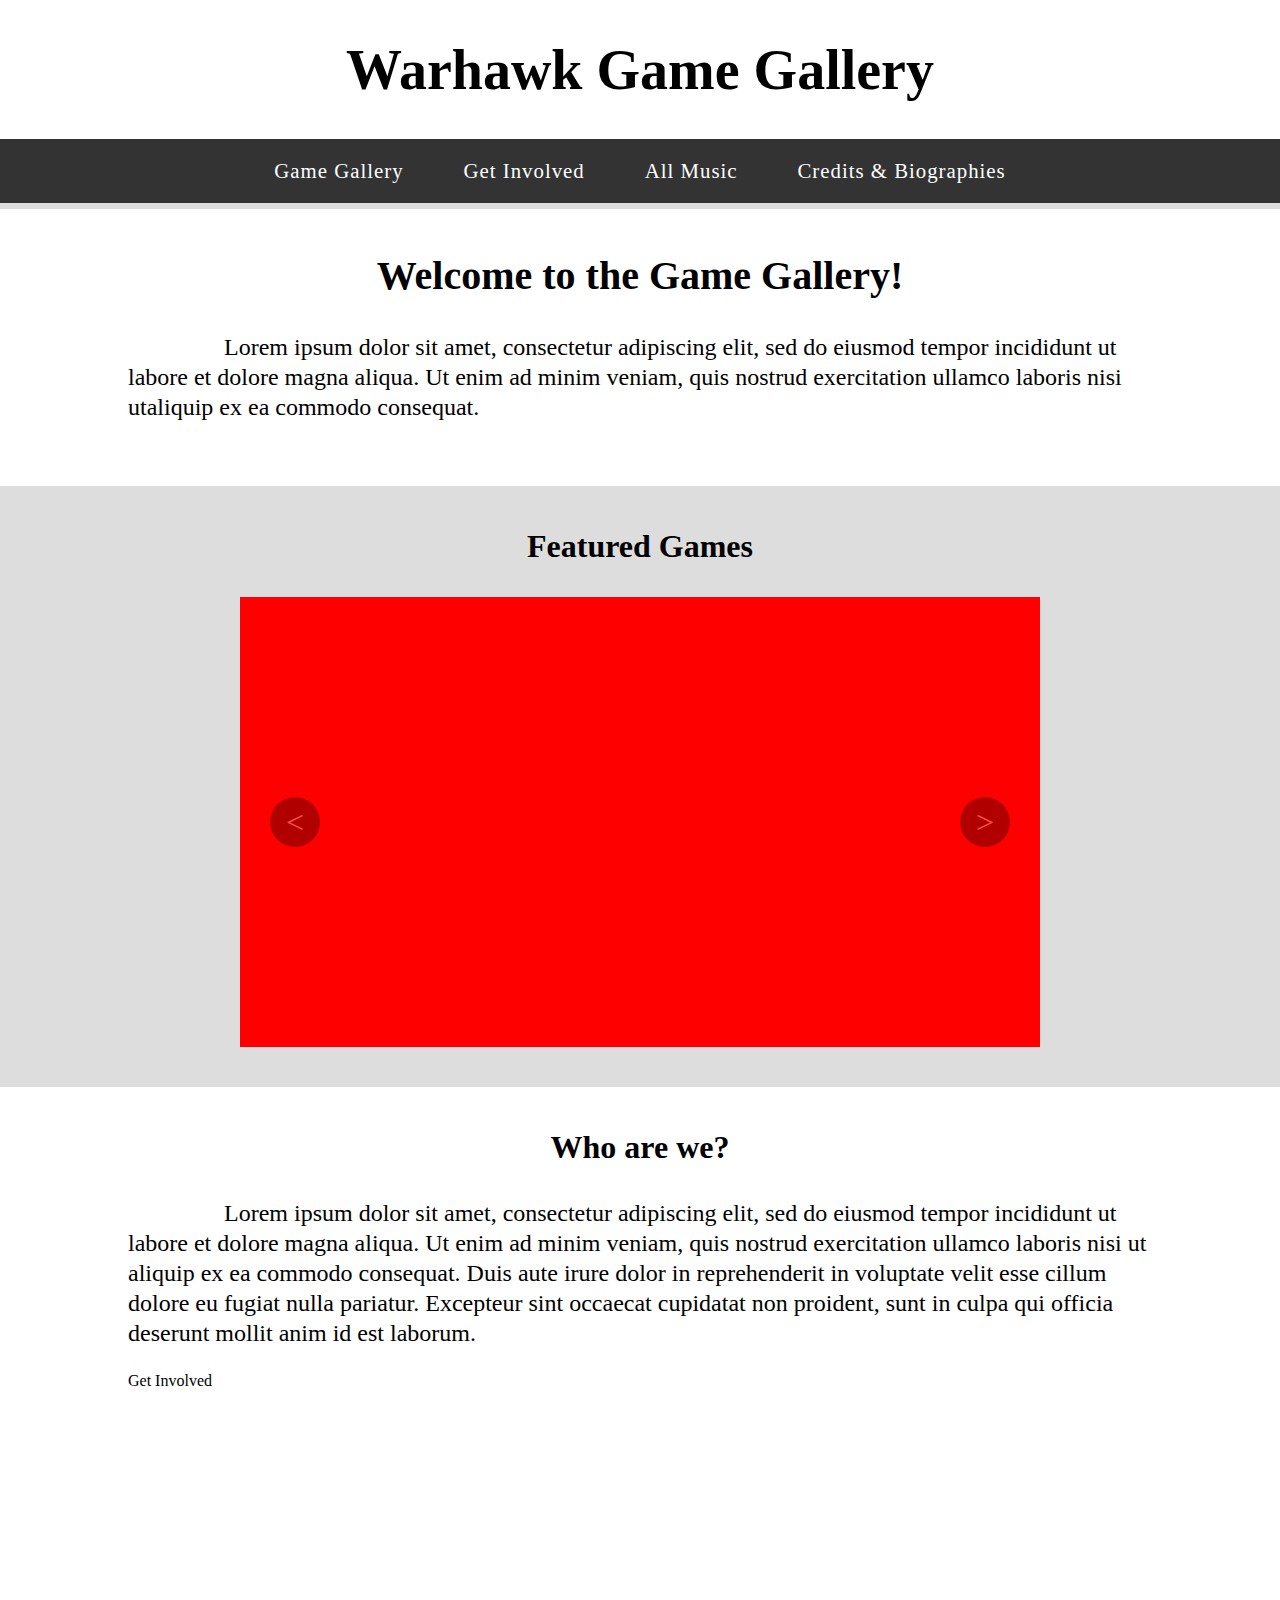
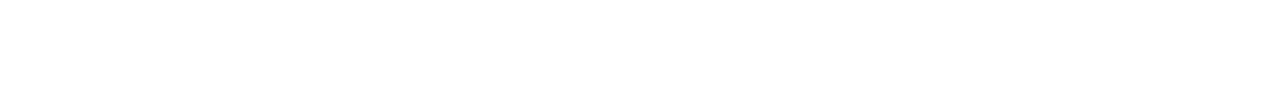
==== index.html @ 9baab735 "New changes" ====
<!DOCTYPE html>
<html>

<head>
    <title>Warhawk Game Gallery</title>
    <link rel="stylesheet" href="css/style.css" type="text/css">
    <link rel="shortcut icon" href="pictures/favicon.png" type="image/x-icon">
    <script src="js/index.js"></script>
</head>

<body>
    <div id="container">
        <header>
            <h1 onclick="window.location = 'index.html'">Warhawk Game Gallery</h1>
            <div id="navigation-wrapper">
                <nav id="navigation">
                    <a class="navigation-element unselectable" href="games.html">Game Gallery</a>
                    <a class="navigation-element unselectable" href="getinvolved.html">Get Involved</a>
                    <a class="navigation-element unselectable" href="music.html">All Music</a>
                    <a class="navigation-element unselectable" href="credits.html">Credits & Biographies</a>
                </nav>
            </div>
        </header>
        <main>
            <section>
                <h2>Welcome to the Game Gallery!</h2>
                <p>&emsp;&emsp;&emsp;&emsp;Lorem ipsum dolor sit amet, consectetur adipiscing
                    elit, sed do eiusmod tempor incididunt ut labore et dolore magna aliqua. Ut enim ad minim veniam,
                    quis nostrud exercitation ullamco laboris nisi utaliquip ex ea commodo consequat.</p>
            </section>
            <section style="background-color: #DDD;">
                <h3>Featured Games</h3>
                <div id="galleryContainer">
                    <div id="gallery">
                        <div id="galleryFunction">
                            <div class="galleryButton" id="leftButton">&#60;</div>
                            <div id="galleryEmpty"></div>
                            <div class="galleryButton" id="rightButton">&#62;</div>
                        </div>
                    </div>
                </div>
            </section>
            <section>
                <h3>Who are we?</h3>
                <p>&emsp;&emsp;&emsp;&emsp;Lorem ipsum dolor sit amet, consectetur adipiscing elit, sed do eiusmod
                    tempor incididunt ut labore et dolore magna aliqua. Ut enim ad minim veniam, quis nostrud
                    exercitation ullamco laboris nisi ut aliquip ex ea commodo consequat. Duis aute irure dolor in
                    reprehenderit in voluptate velit esse cillum dolore eu fugiat nulla pariatur. Excepteur sint
                    occaecat cupidatat non proident, sunt in culpa qui officia deserunt mollit anim id est laborum.</p>
                <div class="pageButton">Get Involved</div>
            </section>
        </main>
        <footer>

        </footer>
    </div>
</body>

</html>
---- css/style.css ----
/*** Overall document styling ***/

body {
    height: 100%;
    margin: 0;
    padding: 0;
}

#container {
    position: absolute;
    top: 0;
    right: 0;
    left: 0;
}

.unselectable {
    -webkit-touch-callout: none;
    -webkit-user-select: none;
    -khtml-user-select: none;
    -moz-user-select: none;
    -ms-user-select: none;
    user-select: none;
}

/*** Header ***/

h1 {
    font-size: 350%;
    font-family: Verdana;
    text-align: center;
    cursor: pointer;
}

/*** Navigation bar ***/

nav {
    height: 64px;
    background-color: #333;
    border-bottom: 6px solid #DDD;
    display: flex;
    justify-content: center;
    z-index: 10;
}

#navigation-wrapper {
    height: 70px;
}

.navigation-element {
    display: inline-flex;
    line-height: 64px;
    padding: 0px 30px;
    transition: background-color .2s;
    transition: padding .2s;

    /*Font*/
    font-family: Georgia;
    font-size: 130%;
    color: white;
    text-align: center;
    text-decoration: none;
    letter-spacing: 1px;
}

.navigation-element:hover {
    background-color: #222;
    padding: 0px 50px;
    cursor: pointer;
}

.navigation-element:active {
    background-color: black;
}

.sticky {
    position: fixed;
    top: 0;
    width: 100%;
}

/*** General content ***/

main {
    height: 1500px;
}

section {
    padding: 10px 10% 40px;
}

h2 {
    font-size: 250%;
    font-family: Verdana;
    text-align: center;
}

h3 {
    font-size: 200%;
    font-family: verdana;
    text-align: center;
}

p {
    font-size: 150%;
    font-family: Georgia;
    line-height: 1.25;
}

/*** Game Gallery ***/

#galleryContainer {
    display: flex;
    justify-content: center;
    width: 100%;
}

#gallery {
    position: relative;
    width: 800px;
    height: 450px;
    background-color: red;
}

#galleryFunction {
    position: absolute;
    display: flex;
    justify-content: center;
    align-items: center;
    height: 100%;
    width: 100%;
}

#galleryEmpty {
    width: 80%;
}

.galleryButton {
    color: white;
    font-family: verdana;
    font-size: 200%;
    width: 50px;
    height: 50px;
    line-height: 50px;
    text-align: center;
    border-radius: 25px;
    background-color: black;
    opacity: .3;
    transition: opacity .2s;
}

.galleryButton:hover {
    opacity: .6;
    cursor: pointer;
}

.galleryButton:active {
    opacity: 1;
}

#galleryContent {
    position: absolute;
    height: 100%;
    width: 100%;
}


/*** Footer ***/
footer {}
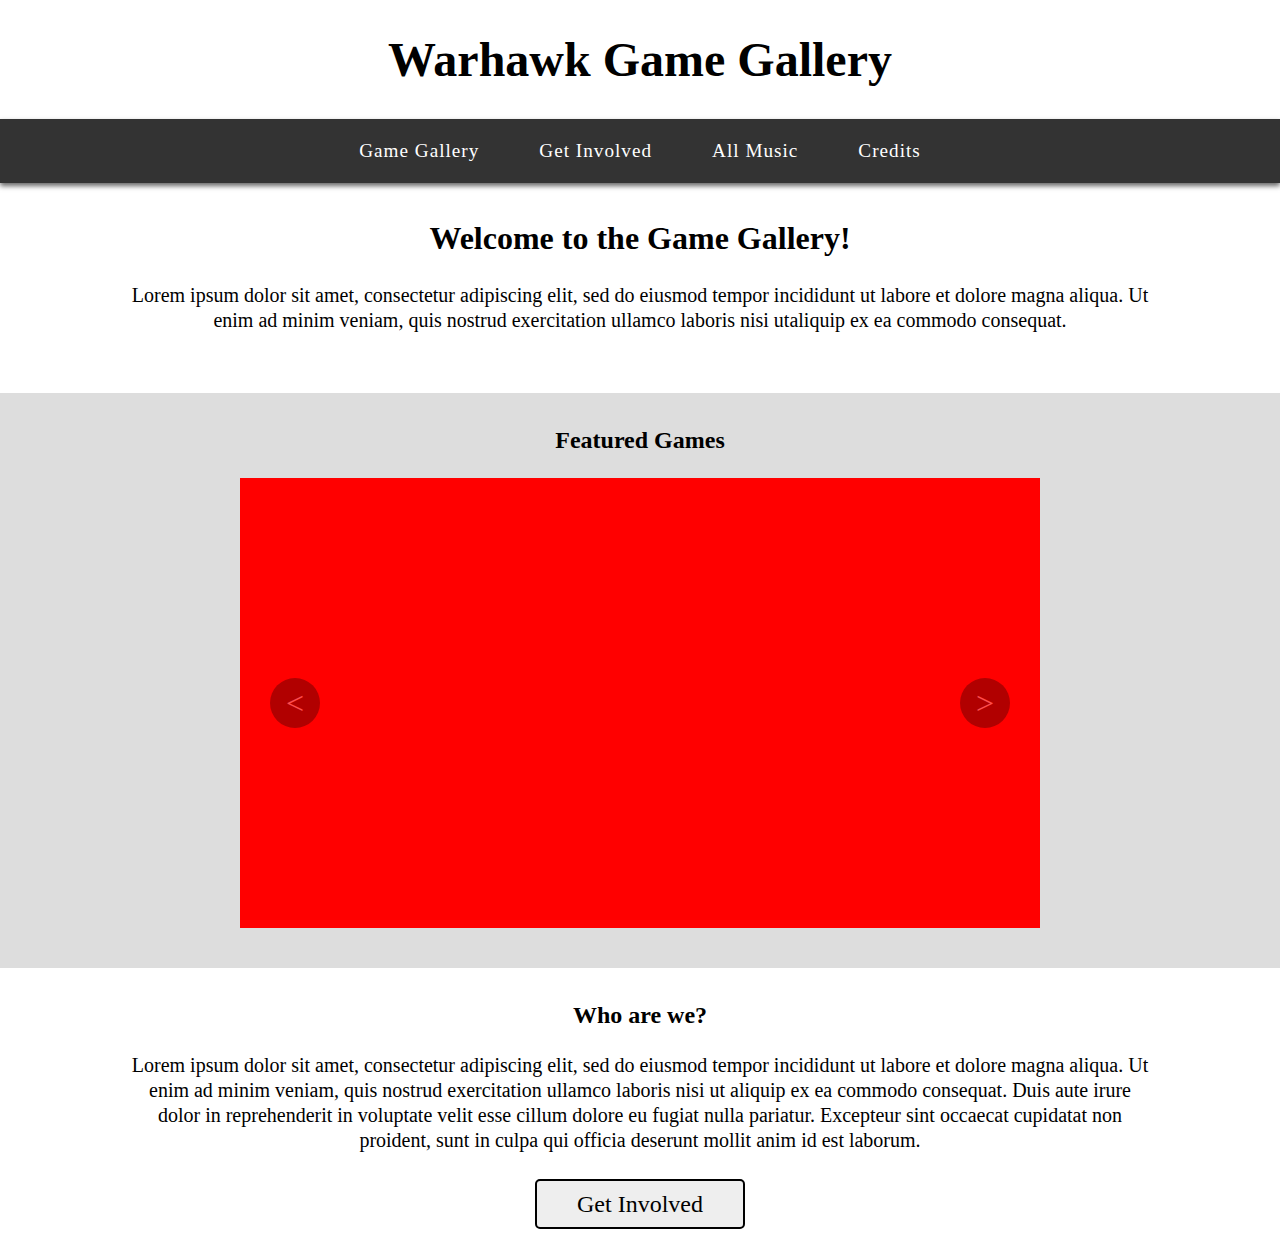
==== commit 493ed018: "Progress" ====
--- a/index.html
+++ b/index.html
@@ -11,20 +11,20 @@
 <body>
     <div id="container">
         <header>
-            <h1 onclick="window.location = 'index.html'">Warhawk Game Gallery</h1>
+            <h1 class="unselectable" onclick="window.location = 'index.html'">Warhawk Game Gallery</h1>
             <div id="navigation-wrapper">
                 <nav id="navigation">
                     <a class="navigation-element unselectable" href="games.html">Game Gallery</a>
                     <a class="navigation-element unselectable" href="getinvolved.html">Get Involved</a>
                     <a class="navigation-element unselectable" href="music.html">All Music</a>
-                    <a class="navigation-element unselectable" href="credits.html">Credits & Biographies</a>
+                    <a class="navigation-element unselectable" href="credits.html">Credits</a>
                 </nav>
             </div>
         </header>
         <main>
             <section>
                 <h2>Welcome to the Game Gallery!</h2>
-                <p>&emsp;&emsp;&emsp;&emsp;Lorem ipsum dolor sit amet, consectetur adipiscing
+                <p>Lorem ipsum dolor sit amet, consectetur adipiscing
                     elit, sed do eiusmod tempor incididunt ut labore et dolore magna aliqua. Ut enim ad minim veniam,
                     quis nostrud exercitation ullamco laboris nisi utaliquip ex ea commodo consequat.</p>
             </section>
@@ -42,18 +42,20 @@
             </section>
             <section>
                 <h3>Who are we?</h3>
-                <p>&emsp;&emsp;&emsp;&emsp;Lorem ipsum dolor sit amet, consectetur adipiscing elit, sed do eiusmod
+                <p>Lorem ipsum dolor sit amet, consectetur adipiscing elit, sed do eiusmod
                     tempor incididunt ut labore et dolore magna aliqua. Ut enim ad minim veniam, quis nostrud
                     exercitation ullamco laboris nisi ut aliquip ex ea commodo consequat. Duis aute irure dolor in
                     reprehenderit in voluptate velit esse cillum dolore eu fugiat nulla pariatur. Excepteur sint
                     occaecat cupidatat non proident, sunt in culpa qui officia deserunt mollit anim id est laborum.</p>
-                <div class="pageButton">Get Involved</div>
+                <br>
+                <a href="getinvolved.html" class="pageButton unselectable">Get Involved</a>
             </section>
         </main>
         <footer>
 
         </footer>
     </div>
+    <script src="js/load.js" type="module"></script>
 </body>
 
 </html>--- a/css/style.css
+++ b/css/style.css
@@ -25,7 +25,7 @@
 /*** Header ***/
 
 h1 {
-    font-size: 350%;
+    font-size: 300%;
     font-family: Verdana;
     text-align: center;
     cursor: pointer;
@@ -36,26 +36,26 @@
 nav {
     height: 64px;
     background-color: #333;
-    border-bottom: 6px solid #DDD;
+    box-shadow: 0px 3px 5px #666;
     display: flex;
     justify-content: center;
     z-index: 10;
 }
 
 #navigation-wrapper {
-    height: 70px;
+    height: 64px;
 }
 
 .navigation-element {
+    box-sizing: border-box;
     display: inline-flex;
     line-height: 64px;
     padding: 0px 30px;
-    transition: background-color .2s;
     transition: padding .2s;
 
     /*Font*/
     font-family: Georgia;
-    font-size: 130%;
+    font-size: 120%;
     color: white;
     text-align: center;
     text-decoration: none;
@@ -64,12 +64,17 @@
 
 .navigation-element:hover {
     background-color: #222;
+    border-bottom: 3px solid #ffcb31;
     padding: 0px 50px;
     cursor: pointer;
 }
 
 .navigation-element:active {
     background-color: black;
+}
+
+.navigation-active {
+    color: #ffcb31;
 }
 
 .sticky {
@@ -80,28 +85,27 @@
 
 /*** General content ***/
 
-main {
-    height: 1500px;
-}
+main {}
 
 section {
     padding: 10px 10% 40px;
+    text-align: center;
 }
 
 h2 {
-    font-size: 250%;
+    font-size: 200%;
     font-family: Verdana;
     text-align: center;
 }
 
 h3 {
-    font-size: 200%;
+    font-size: 150%;
     font-family: verdana;
     text-align: center;
 }
 
 p {
-    font-size: 150%;
+    font-size: 125%;
     font-family: Georgia;
     line-height: 1.25;
 }
@@ -163,6 +167,27 @@
     width: 100%;
 }
 
+.pageButton {
+    font-size: 150%;
+    font-family: verdana;
+    text-align: center;
+    padding: 10px 40px;
+    border-radius: 5px;
+    border: 2px solid black;
+    color: black;
+    background-color: #EEE;
+    text-decoration: none;
+}
+
+.pageButton:hover {
+    cursor: pointer;
+    background-color: #DDD;
+}
+
+.pageButton:active {
+    background-color: #CCC;
+}
+
 
 /*** Footer ***/
 footer {}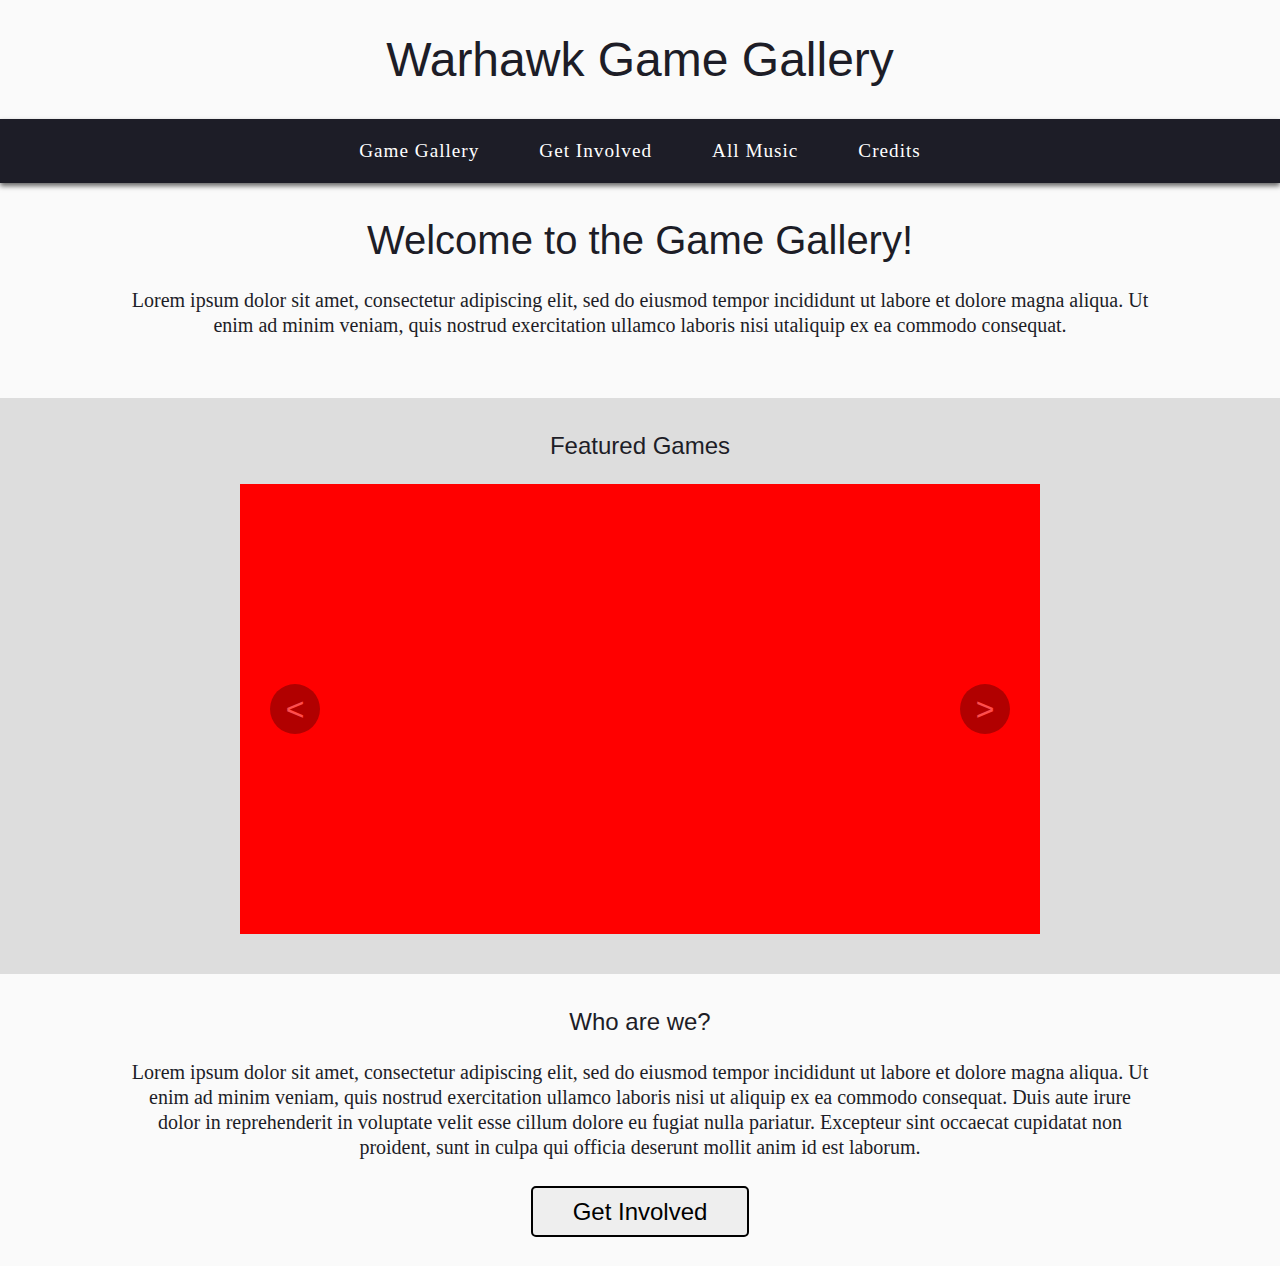
==== commit 4b370975: "Game Gallery functionality added" ====
--- a/index.html
+++ b/index.html
@@ -14,7 +14,7 @@
             <h1 class="unselectable" onclick="window.location = 'index.html'">Warhawk Game Gallery</h1>
             <div id="navigation-wrapper">
                 <nav id="navigation">
-                    <a class="navigation-element unselectable" href="games.html">Game Gallery</a>
+                    <a class="navigation-element unselectable" href="gallery.html">Game Gallery</a>
                     <a class="navigation-element unselectable" href="getinvolved.html">Get Involved</a>
                     <a class="navigation-element unselectable" href="music.html">All Music</a>
                     <a class="navigation-element unselectable" href="credits.html">Credits</a>
@@ -55,7 +55,6 @@
 
         </footer>
     </div>
-    <script src="js/load.js" type="module"></script>
 </body>
 
 </html>--- a/css/style.css
+++ b/css/style.css
@@ -1,193 +1,201 @@
 /*** Overall document styling ***/
+* {
+  font-family: Helvetica;
+  color: #1d1d27;
+  font-weight: 100;
+  box-sizing: border-box;
+}
+
+html {
+  height: 100%;
+}
 
 body {
-    height: 100%;
-    margin: 0;
-    padding: 0;
+  height: 100%;
+  width: 100%;
+  margin: 0;
+  padding: 0;
+  background-color: #fafafa;
 }
 
 #container {
-    position: absolute;
-    top: 0;
-    right: 0;
-    left: 0;
+  position: absolute;
+  top: 0;
+  right: 0;
+  left: 0;
 }
 
 .unselectable {
-    -webkit-touch-callout: none;
-    -webkit-user-select: none;
-    -khtml-user-select: none;
-    -moz-user-select: none;
-    -ms-user-select: none;
-    user-select: none;
+  -webkit-touch-callout: none;
+  -webkit-user-select: none;
+  -khtml-user-select: none;
+  -moz-user-select: none;
+  -ms-user-select: none;
+  user-select: none;
 }
 
 /*** Header ***/
 
+header {
+  width: 100%;
+}
+
 h1 {
-    font-size: 300%;
-    font-family: Verdana;
-    text-align: center;
-    cursor: pointer;
+  font-size: 300%;
+  text-align: center;
+  cursor: pointer;
 }
 
 /*** Navigation bar ***/
 
 nav {
-    height: 64px;
-    background-color: #333;
-    box-shadow: 0px 3px 5px #666;
-    display: flex;
-    justify-content: center;
-    z-index: 10;
+  height: 64px;
+  background-color: #1d1d27;
+  box-shadow: 0px 3px 5px #666;
+  display: flex;
+  justify-content: center;
+  z-index: 10;
 }
 
 #navigation-wrapper {
-    height: 64px;
+  height: 64px;
 }
 
 .navigation-element {
-    box-sizing: border-box;
-    display: inline-flex;
-    line-height: 64px;
-    padding: 0px 30px;
-    transition: padding .2s;
-
-    /*Font*/
-    font-family: Georgia;
-    font-size: 120%;
-    color: white;
-    text-align: center;
-    text-decoration: none;
-    letter-spacing: 1px;
+  box-sizing: border-box;
+  display: inline-flex;
+  line-height: 64px;
+  padding: 0px 30px;
+  transition: padding 0.2s, border-bottom 0.1s;
+
+  /*Font*/
+  font-family: Georgia;
+  font-size: 120%;
+  color: white;
+  text-align: center;
+  text-decoration: none;
+  letter-spacing: 1px;
 }
 
 .navigation-element:hover {
-    background-color: #222;
-    border-bottom: 3px solid #ffcb31;
-    padding: 0px 50px;
-    cursor: pointer;
+  background-color: black;
+  border-bottom: 3px solid #ffcb31;
+  padding: 0px 50px;
+  cursor: pointer;
 }
 
 .navigation-element:active {
-    background-color: black;
+  background-color: black;
 }
 
 .navigation-active {
-    color: #ffcb31;
+  color: #ffcb31;
 }
 
 .sticky {
-    position: fixed;
-    top: 0;
-    width: 100%;
+  position: fixed;
+  top: 0;
+  width: 100%;
 }
 
 /*** General content ***/
 
-main {}
-
 section {
-    padding: 10px 10% 40px;
-    text-align: center;
+  padding: 10px 10% 40px;
+  text-align: center;
 }
 
 h2 {
-    font-size: 200%;
-    font-family: Verdana;
-    text-align: center;
+  font-size: 250%;
+  text-align: center;
+  margin: 25px;
 }
 
 h3 {
-    font-size: 150%;
-    font-family: verdana;
-    text-align: center;
+  font-size: 150%;
+  text-align: center;
 }
 
 p {
-    font-size: 125%;
-    font-family: Georgia;
-    line-height: 1.25;
+  font-size: 125%;
+  font-family: Georgia;
+  line-height: 1.25;
 }
 
 /*** Game Gallery ***/
 
 #galleryContainer {
-    display: flex;
-    justify-content: center;
-    width: 100%;
+  display: flex;
+  justify-content: center;
+  width: 100%;
 }
 
 #gallery {
-    position: relative;
-    width: 800px;
-    height: 450px;
-    background-color: red;
+  position: relative;
+  width: 800px;
+  height: 450px;
+  background-color: red;
 }
 
 #galleryFunction {
-    position: absolute;
-    display: flex;
-    justify-content: center;
-    align-items: center;
-    height: 100%;
-    width: 100%;
+  position: absolute;
+  display: flex;
+  justify-content: center;
+  align-items: center;
+  height: 100%;
+  width: 100%;
 }
 
 #galleryEmpty {
-    width: 80%;
+  width: 80%;
 }
 
 .galleryButton {
-    color: white;
-    font-family: verdana;
-    font-size: 200%;
-    width: 50px;
-    height: 50px;
-    line-height: 50px;
-    text-align: center;
-    border-radius: 25px;
-    background-color: black;
-    opacity: .3;
-    transition: opacity .2s;
+  color: white;
+  font-size: 200%;
+  width: 50px;
+  height: 50px;
+  line-height: 50px;
+  text-align: center;
+  border-radius: 25px;
+  background-color: black;
+  opacity: 0.3;
+  transition: opacity 0.2s;
 }
 
 .galleryButton:hover {
-    opacity: .6;
-    cursor: pointer;
+  opacity: 0.6;
+  cursor: pointer;
 }
 
 .galleryButton:active {
-    opacity: 1;
+  opacity: 1;
 }
 
 #galleryContent {
-    position: absolute;
-    height: 100%;
-    width: 100%;
+  position: absolute;
+  height: 100%;
+  width: 100%;
 }
 
 .pageButton {
-    font-size: 150%;
-    font-family: verdana;
-    text-align: center;
-    padding: 10px 40px;
-    border-radius: 5px;
-    border: 2px solid black;
-    color: black;
-    background-color: #EEE;
-    text-decoration: none;
+  font-size: 150%;
+  text-align: center;
+  padding: 10px 40px;
+  border-radius: 5px;
+  border: 2px solid black;
+  color: black;
+  background-color: #eee;
+  text-decoration: none;
 }
 
 .pageButton:hover {
-    cursor: pointer;
-    background-color: #DDD;
+  cursor: pointer;
+  background-color: #ddd;
 }
 
 .pageButton:active {
-    background-color: #CCC;
-}
-
+  background-color: #ccc;
+}
 
 /*** Footer ***/
-footer {}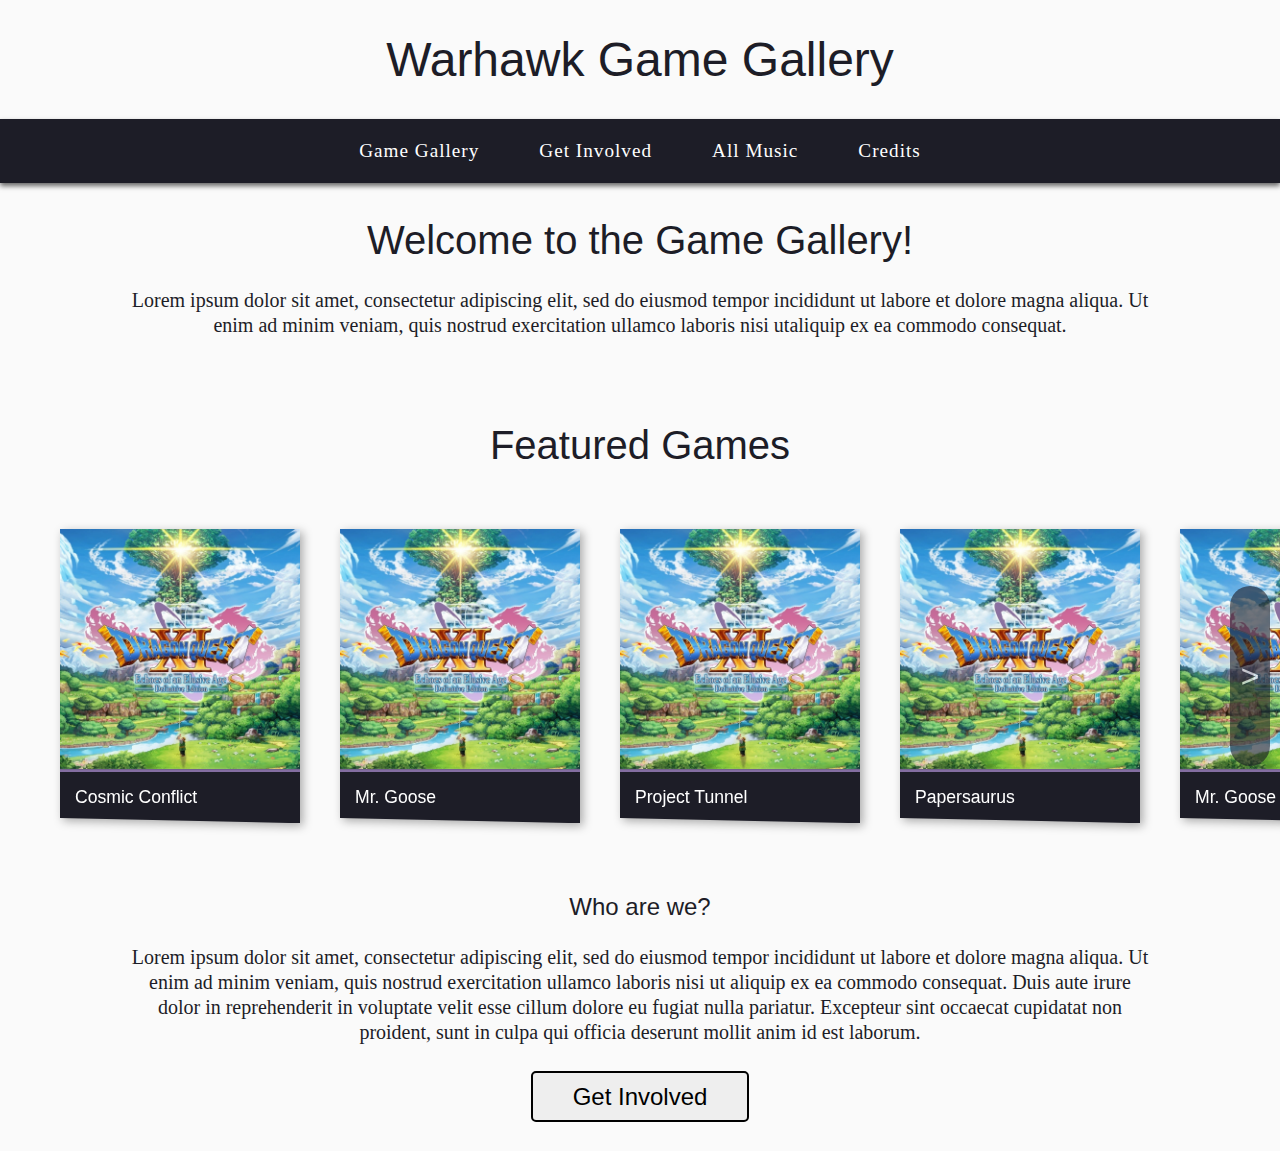
==== commit 72e73225: "Reorganized js files and modules" ====
--- a/index.html
+++ b/index.html
@@ -3,9 +3,9 @@
 
 <head>
     <title>Warhawk Game Gallery</title>
-    <link rel="stylesheet" href="css/style.css" type="text/css">
-    <link rel="shortcut icon" href="pictures/favicon.png" type="image/x-icon">
-    <script src="js/index.js"></script>
+    <link rel="stylesheet" href="./css/style.css" type="text/css">
+    <link rel="shortcut icon" href="./pictures/favicon.png" type="image/x-icon">
+    <script src="./js/index.js" type="module" defer></script>
 </head>
 
 <body>
@@ -28,18 +28,15 @@
                     elit, sed do eiusmod tempor incididunt ut labore et dolore magna aliqua. Ut enim ad minim veniam,
                     quis nostrud exercitation ullamco laboris nisi utaliquip ex ea commodo consequat.</p>
             </section>
-            <section style="background-color: #DDD;">
-                <h3>Featured Games</h3>
-                <div id="galleryContainer">
-                    <div id="gallery">
-                        <div id="galleryFunction">
-                            <div class="galleryButton" id="leftButton">&#60;</div>
-                            <div id="galleryEmpty"></div>
-                            <div class="galleryButton" id="rightButton">&#62;</div>
-                        </div>
-                    </div>
-                </div>
-            </section>
+            <h2>Featured Games</h2>
+            <div class="card-gallery">
+                <div class="card-button unselectable" id="card-left-button">&#60;</div>
+                <div class="card-button unselectable" id="card-right-button">&#62;</div>
+                <ul class="cards unselectable" id="featured-cards"></ul>
+            </div>
+            <link rel="stylesheet" href="css/gallery/cards.css" type="text/css">
+            <link rel="stylesheet" href="css/gallery/featured-gallery.css" type="text/css">
+            <script src="./js/controllers/load-featured.js" type="module" defer></script>
             <section>
                 <h3>Who are we?</h3>
                 <p>Lorem ipsum dolor sit amet, consectetur adipiscing elit, sed do eiusmod
--- a/css/style.css
+++ b/css/style.css
@@ -124,60 +124,6 @@
 
 /*** Game Gallery ***/
 
-#galleryContainer {
-  display: flex;
-  justify-content: center;
-  width: 100%;
-}
-
-#gallery {
-  position: relative;
-  width: 800px;
-  height: 450px;
-  background-color: red;
-}
-
-#galleryFunction {
-  position: absolute;
-  display: flex;
-  justify-content: center;
-  align-items: center;
-  height: 100%;
-  width: 100%;
-}
-
-#galleryEmpty {
-  width: 80%;
-}
-
-.galleryButton {
-  color: white;
-  font-size: 200%;
-  width: 50px;
-  height: 50px;
-  line-height: 50px;
-  text-align: center;
-  border-radius: 25px;
-  background-color: black;
-  opacity: 0.3;
-  transition: opacity 0.2s;
-}
-
-.galleryButton:hover {
-  opacity: 0.6;
-  cursor: pointer;
-}
-
-.galleryButton:active {
-  opacity: 1;
-}
-
-#galleryContent {
-  position: absolute;
-  height: 100%;
-  width: 100%;
-}
-
 .pageButton {
   font-size: 150%;
   text-align: center;
--- a/css/gallery/cards.css
+++ b/css/gallery/cards.css
@@ -0,0 +1,35 @@
+.card {
+  width: 240px;
+  margin: 20px;
+  filter: drop-shadow(3px 3px 5px #aaa);
+}
+
+.card-main {
+  display: block;
+  height: 240px;
+  width: 240px;
+  transition: filter 0.2s;
+}
+
+.card-title {
+  border-top: 3px solid #846ea1;
+  font-family: Helvetica;
+  font-size: 110%;
+  background-color: #1d1d27;
+  color: white;
+  padding: 15px;
+  transition: background-color 0.2s;
+  clip-path: polygon(0 0, 100% 0, 100% 100%, 0 90%);
+}
+
+.card:hover {
+  cursor: pointer;
+}
+
+.card:hover .card-main {
+  filter: brightness(0.8);
+}
+
+.card:hover .card-title {
+  background-color: black;
+}
--- a/css/gallery/featured-gallery.css
+++ b/css/gallery/featured-gallery.css
@@ -0,0 +1,44 @@
+.card-gallery {
+  width: 100%;
+  display: flex;
+  align-items: center;
+  overflow-x: hidden;
+}
+
+.cards {
+  display: flex;
+  white-space: nowrap;
+  list-style: none;
+  transition: transform 0.5s ease-in-out;
+}
+
+.card-button {
+  height: 180;
+  width: 40px;
+  margin: 20px 0px;
+  border-radius: 20px;
+  position: absolute;
+  background-color: #1d1d27;
+  opacity: 0.6;
+  z-index: 1;
+
+  /*** Font ***/
+  line-height: 180px;
+  text-align: center;
+  font-size: 200%;
+  color: white;
+}
+
+.card-button:hover {
+  cursor: pointer;
+  opacity: 0.8;
+}
+
+#card-left-button {
+  left: 10px;
+  visibility: hidden;
+}
+
+#card-right-button {
+  right: 10px;
+}
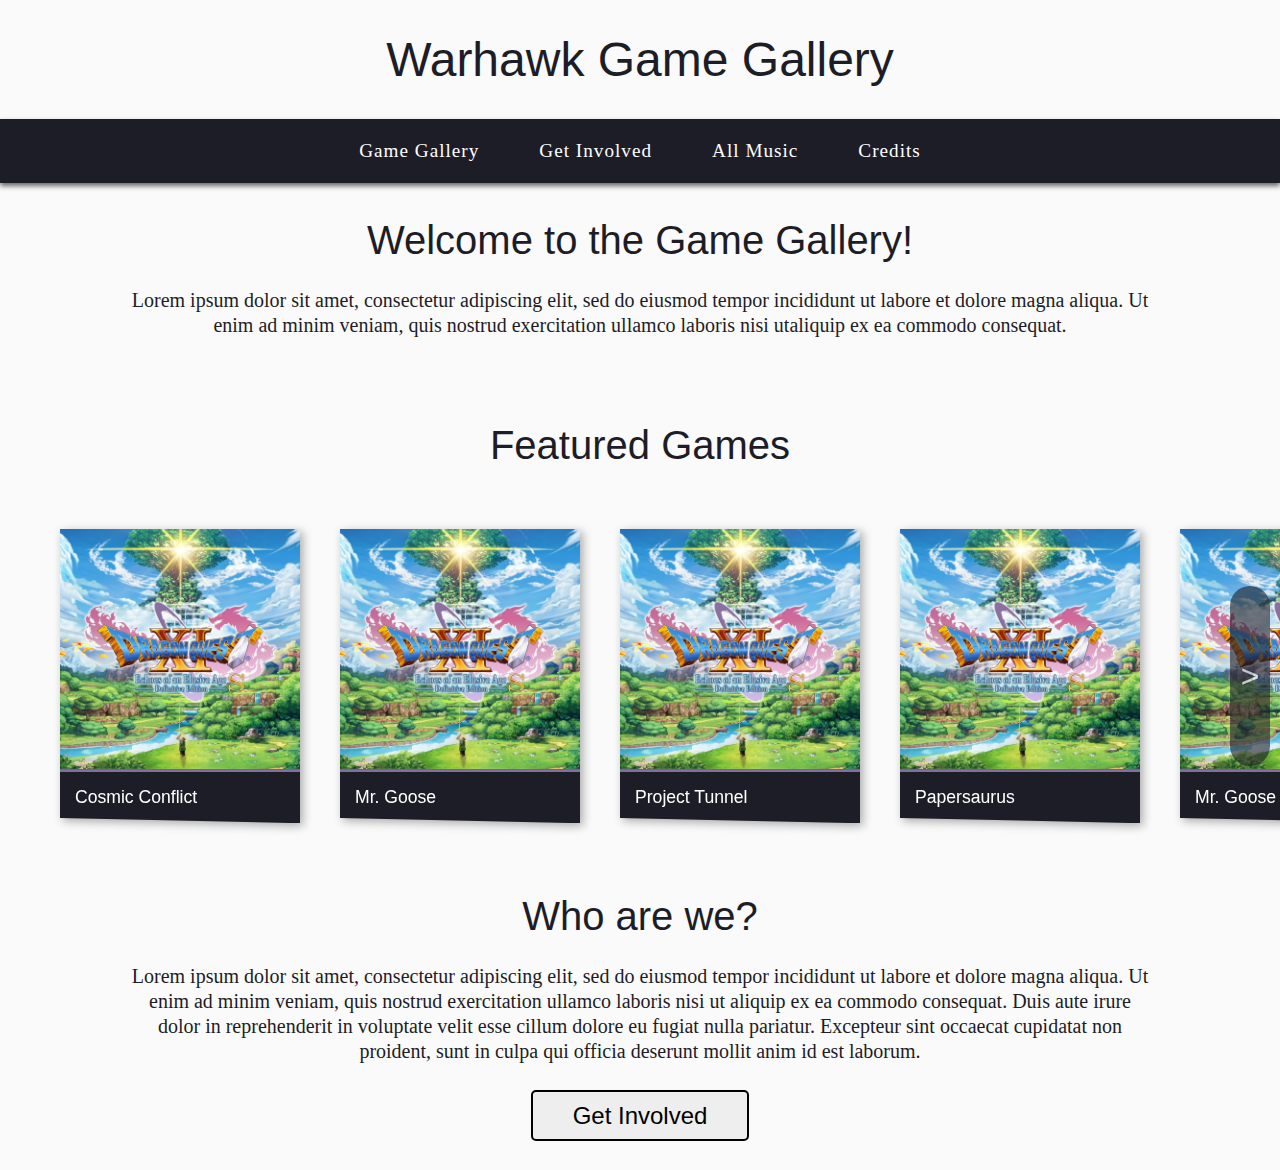
==== commit 0c06b70a: "fixes" ====
--- a/index.html
+++ b/index.html
@@ -38,7 +38,7 @@
             <link rel="stylesheet" href="css/gallery/featured-gallery.css" type="text/css">
             <script src="./js/controllers/load-featured.js" type="module" defer></script>
             <section>
-                <h3>Who are we?</h3>
+                <h2>Who are we?</h2>
                 <p>Lorem ipsum dolor sit amet, consectetur adipiscing elit, sed do eiusmod
                     tempor incididunt ut labore et dolore magna aliqua. Ut enim ad minim veniam, quis nostrud
                     exercitation ullamco laboris nisi ut aliquip ex ea commodo consequat. Duis aute irure dolor in
--- a/css/style.css
+++ b/css/style.css
@@ -54,7 +54,7 @@
   box-shadow: 0px 3px 5px #666;
   display: flex;
   justify-content: center;
-  z-index: 10;
+  z-index: 2;
 }
 
 #navigation-wrapper {
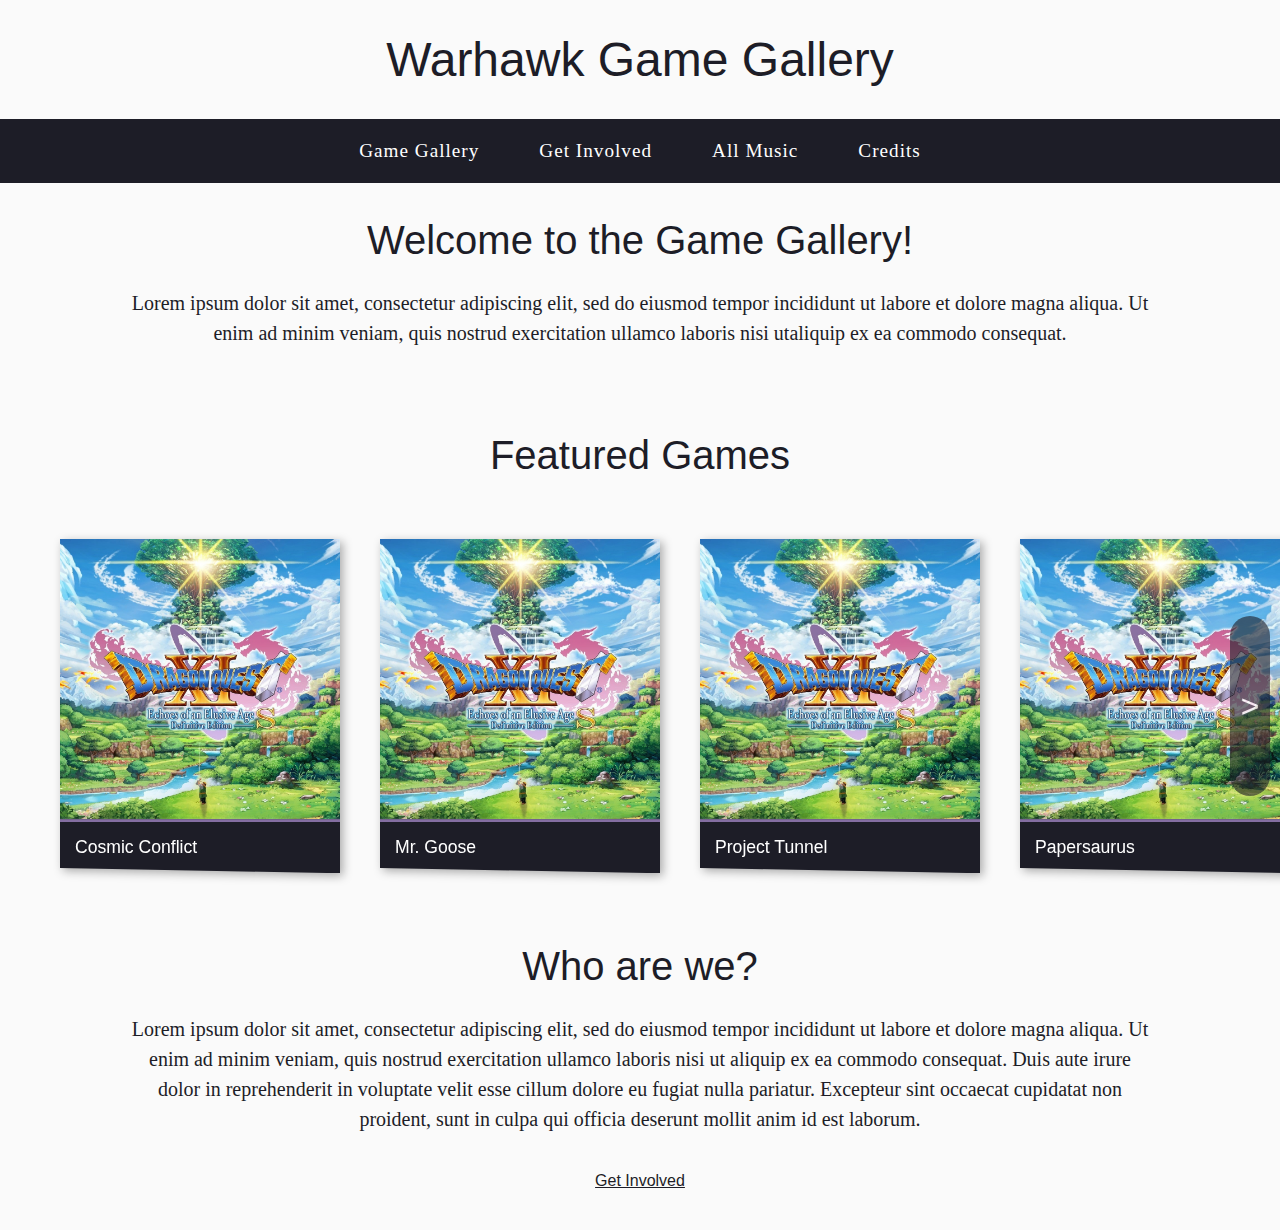
==== commit cde71465: "Added template page for games" ====
--- a/index.html
+++ b/index.html
@@ -4,6 +4,8 @@
 <head>
     <title>Warhawk Game Gallery</title>
     <link rel="stylesheet" href="./css/style.css" type="text/css">
+    <link rel="stylesheet" href="css/gallery/cards.css" type="text/css">
+    <link rel="stylesheet" href="css/gallery/featured-gallery.css" type="text/css">
     <link rel="shortcut icon" href="./pictures/favicon.png" type="image/x-icon">
     <script src="./js/index.js" type="module" defer></script>
 </head>
@@ -34,8 +36,6 @@
                 <div class="card-button unselectable" id="card-right-button">&#62;</div>
                 <ul class="cards unselectable" id="featured-cards"></ul>
             </div>
-            <link rel="stylesheet" href="css/gallery/cards.css" type="text/css">
-            <link rel="stylesheet" href="css/gallery/featured-gallery.css" type="text/css">
             <script src="./js/controllers/load-featured.js" type="module" defer></script>
             <section>
                 <h2>Who are we?</h2>
--- a/css/style.css
+++ b/css/style.css
@@ -1,4 +1,5 @@
 /*** Overall document styling ***/
+
 * {
   font-family: Helvetica;
   color: #1d1d27;
@@ -51,7 +52,6 @@
 nav {
   height: 64px;
   background-color: #1d1d27;
-  box-shadow: 0px 3px 5px #666;
   display: flex;
   justify-content: center;
   z-index: 2;
@@ -62,17 +62,16 @@
 }
 
 .navigation-element {
-  box-sizing: border-box;
   display: inline-flex;
   line-height: 64px;
   padding: 0px 30px;
   transition: padding 0.2s, border-bottom 0.1s;
+  cursor: pointer;
 
   /*Font*/
   font-family: Georgia;
   font-size: 120%;
   color: white;
-  text-align: center;
   text-decoration: none;
   letter-spacing: 1px;
 }
@@ -81,7 +80,6 @@
   background-color: black;
   border-bottom: 3px solid #ffcb31;
   padding: 0px 50px;
-  cursor: pointer;
 }
 
 .navigation-element:active {
@@ -98,7 +96,7 @@
   width: 100%;
 }
 
-/*** General content ***/
+/*** Page content ***/
 
 section {
   padding: 10px 10% 40px;
@@ -119,29 +117,5 @@
 p {
   font-size: 125%;
   font-family: Georgia;
-  line-height: 1.25;
+  line-height: 1.5;
 }
-
-/*** Game Gallery ***/
-
-.pageButton {
-  font-size: 150%;
-  text-align: center;
-  padding: 10px 40px;
-  border-radius: 5px;
-  border: 2px solid black;
-  color: black;
-  background-color: #eee;
-  text-decoration: none;
-}
-
-.pageButton:hover {
-  cursor: pointer;
-  background-color: #ddd;
-}
-
-.pageButton:active {
-  background-color: #ccc;
-}
-
-/*** Footer ***/
--- a/css/gallery/cards.css
+++ b/css/gallery/cards.css
@@ -1,13 +1,13 @@
 .card {
-  width: 240px;
   margin: 20px;
   filter: drop-shadow(3px 3px 5px #aaa);
+  cursor: pointer;
 }
 
 .card-main {
   display: block;
-  height: 240px;
-  width: 240px;
+  height: 280px;
+  width: 280px;
   transition: filter 0.2s;
 }
 
@@ -22,10 +22,6 @@
   clip-path: polygon(0 0, 100% 0, 100% 100%, 0 90%);
 }
 
-.card:hover {
-  cursor: pointer;
-}
-
 .card:hover .card-main {
   filter: brightness(0.8);
 }
--- a/css/gallery/featured-gallery.css
+++ b/css/gallery/featured-gallery.css
@@ -21,6 +21,7 @@
   background-color: #1d1d27;
   opacity: 0.6;
   z-index: 1;
+  cursor: pointer;
 
   /*** Font ***/
   line-height: 180px;
@@ -30,7 +31,6 @@
 }
 
 .card-button:hover {
-  cursor: pointer;
   opacity: 0.8;
 }
 
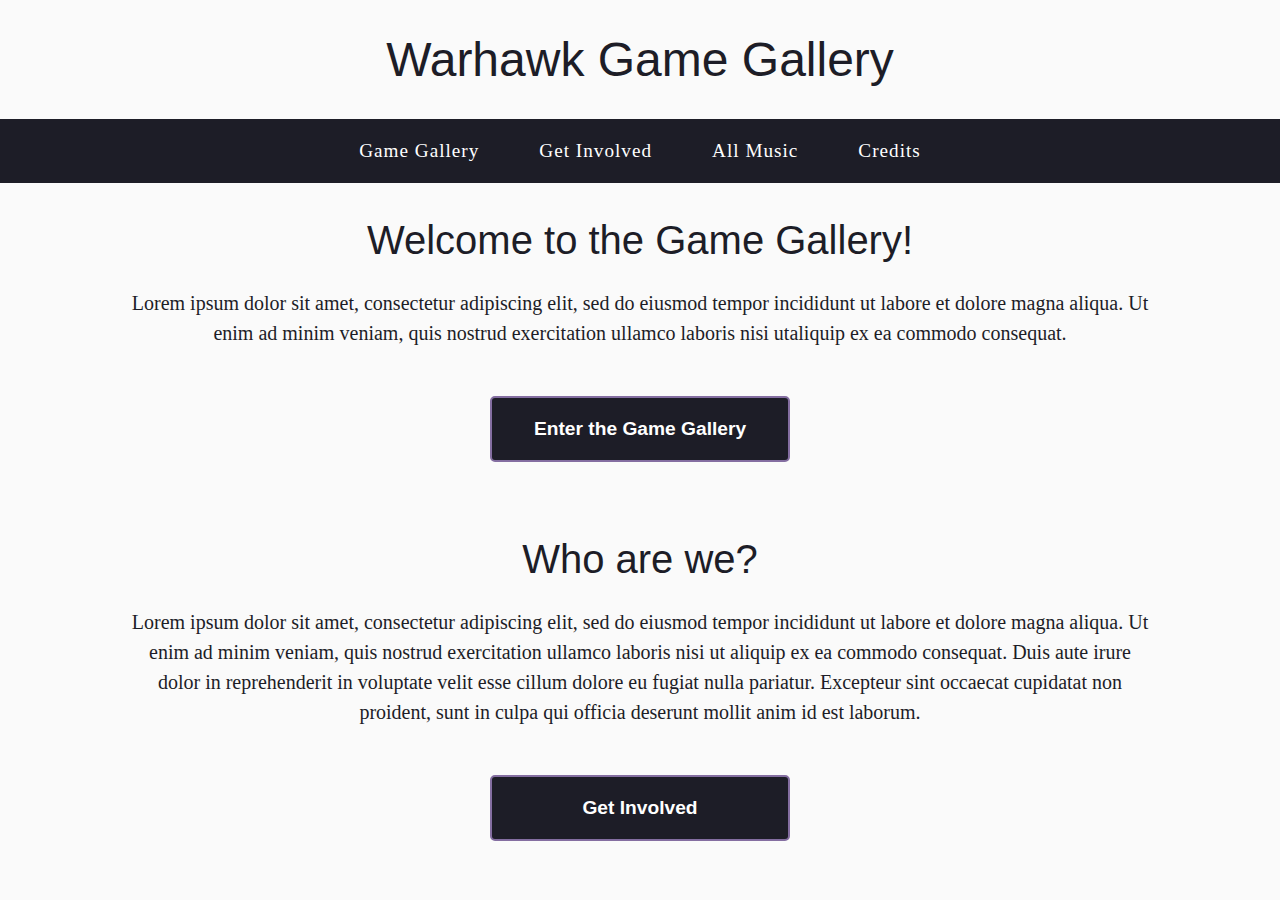
==== commit a9c32976: "Reorganized & events are properly added to all game-cards" ====
--- a/index.html
+++ b/index.html
@@ -29,14 +29,9 @@
                 <p>Lorem ipsum dolor sit amet, consectetur adipiscing
                     elit, sed do eiusmod tempor incididunt ut labore et dolore magna aliqua. Ut enim ad minim veniam,
                     quis nostrud exercitation ullamco laboris nisi utaliquip ex ea commodo consequat.</p>
+                <br>
+                <a href="gallery.html" class="pageButton unselectable">Enter the Game Gallery</a>
             </section>
-            <h2>Featured Games</h2>
-            <div class="card-gallery">
-                <div class="card-button unselectable" id="card-left-button">&#60;</div>
-                <div class="card-button unselectable" id="card-right-button">&#62;</div>
-                <ul class="cards unselectable" id="featured-cards"></ul>
-            </div>
-            <script src="./js/controllers/load-featured.js" type="module" defer></script>
             <section>
                 <h2>Who are we?</h2>
                 <p>Lorem ipsum dolor sit amet, consectetur adipiscing elit, sed do eiusmod
--- a/css/style.css
+++ b/css/style.css
@@ -110,7 +110,7 @@
 }
 
 h3 {
-  font-size: 150%;
+  font-size: 180%;
   text-align: center;
 }
 
@@ -119,3 +119,23 @@
   font-family: Georgia;
   line-height: 1.5;
 }
+
+.pageButton {
+  display: block;
+  width: 300px;
+  padding: 20px;
+  margin: auto;
+  margin-top: 10px;
+  border: 2px solid #846ea1;
+  border-radius: 5px;
+  background-color: #1d1d27;
+  color: white;
+  text-decoration: none;
+  transition: background-color 0.2s;
+  font-size: 120%;
+  font-weight: 600;
+}
+
+.pageButton:hover {
+  background-color: black;
+}
--- a/css/gallery/cards.css
+++ b/css/gallery/cards.css
@@ -1,18 +1,19 @@
 .card {
-  margin: 20px;
+  margin: 10px;
   filter: drop-shadow(3px 3px 5px #aaa);
   cursor: pointer;
 }
 
 .card-main {
   display: block;
-  height: 280px;
-  width: 280px;
+  height: 240px;
+  width: 320px;
   transition: filter 0.2s;
 }
 
 .card-title {
   border-top: 3px solid #846ea1;
+  width: 320px;
   font-family: Helvetica;
   font-size: 110%;
   background-color: #1d1d27;
--- a/css/gallery/featured-gallery.css
+++ b/css/gallery/featured-gallery.css
@@ -7,13 +7,12 @@
 
 .cards {
   display: flex;
-  white-space: nowrap;
   list-style: none;
   transition: transform 0.5s ease-in-out;
 }
 
 .card-button {
-  height: 180;
+  height: 180px;
   width: 40px;
   margin: 20px 0px;
   border-radius: 20px;
